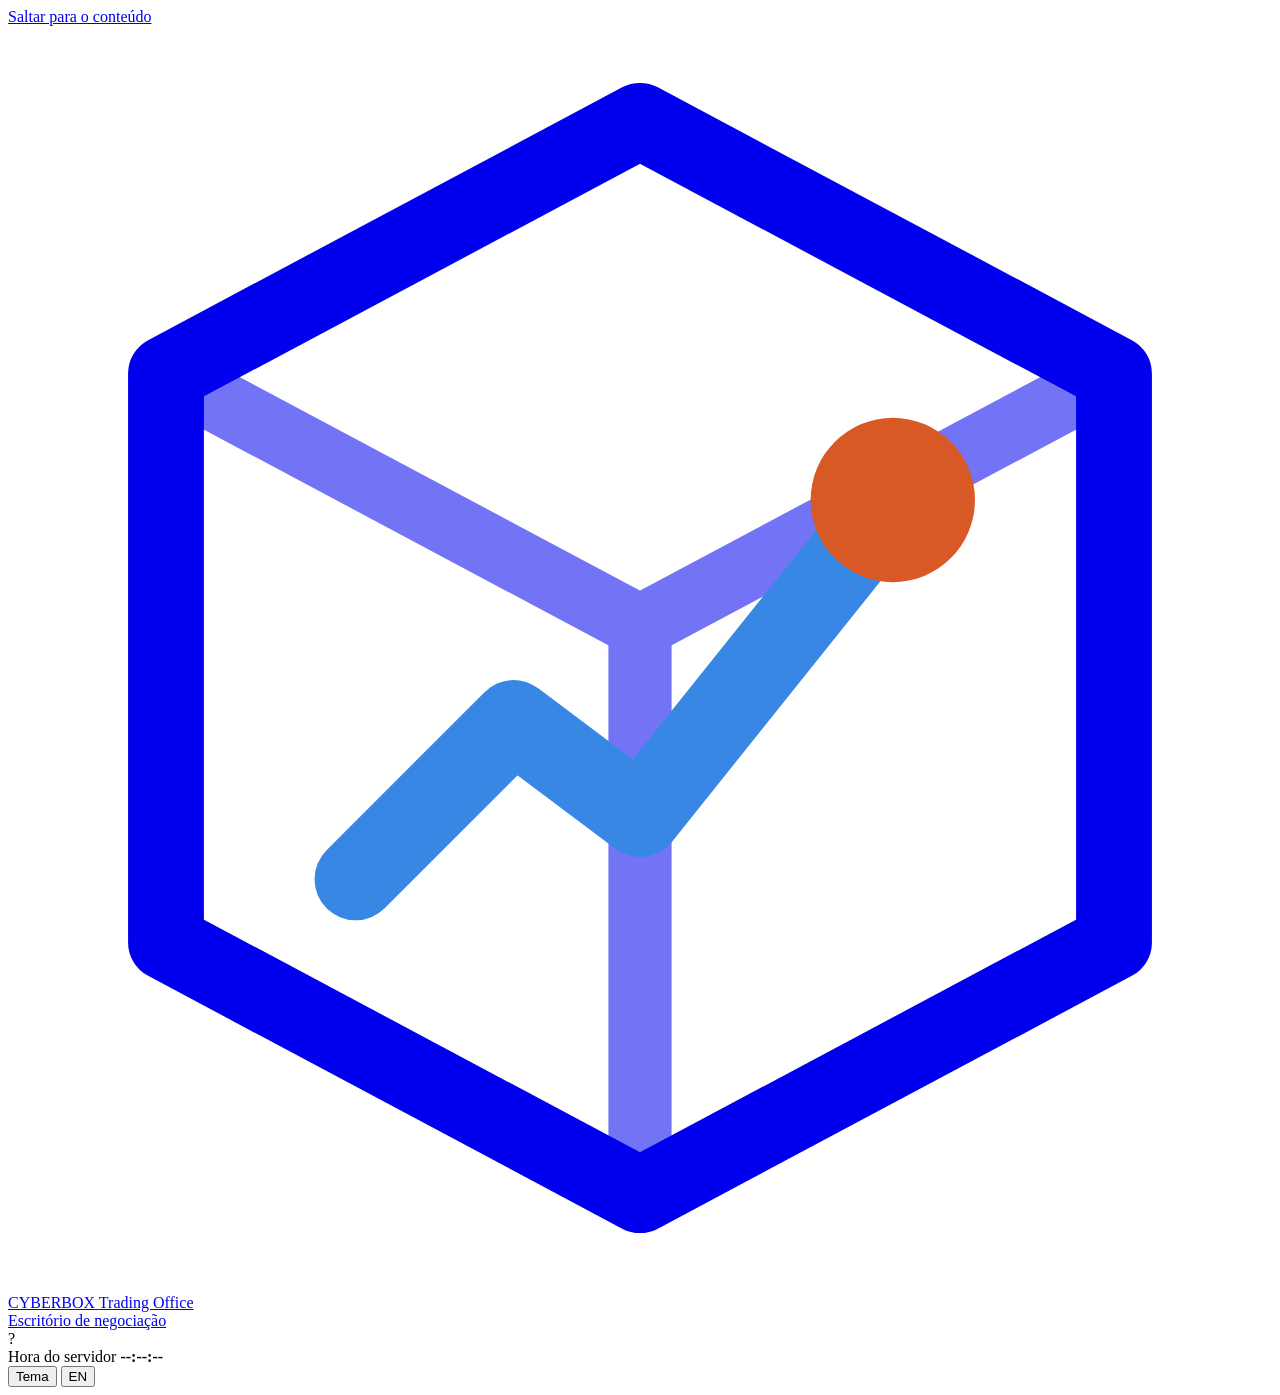
==== panel/static/index.html @ d66c307b "feat: add v3 specialist team, optional Claude advisor and CYBERBOX panel - Team of 21 supervised spe" ====
<!doctype html>
<html lang="pt-PT" data-theme="dark">
<head>
  <meta charset="utf-8">
  <meta name="viewport" content="width=device-width, initial-scale=1">
  <title>CYBERBOX Trading Office</title>
  <link rel="icon" href="/favicon.svg" type="image/svg+xml">
  <link rel="stylesheet" href="/static/css/app.css">
  <script type="module" src="/static/js/main.js"></script>
</head>
<body>
  <a class="skip" href="#view">Saltar para o conteúdo</a>
  <header class="topbar">
    <a class="wordmark" href="#/office" aria-label="CYBERBOX Trading Office">
      <svg viewBox="0 0 40 40" aria-hidden="true">
        <path d="M20 3 L35 11 L35 29 L20 37 L5 29 L5 11 Z" fill="none" stroke="currentColor" stroke-width="2.4" stroke-linejoin="round"/>
        <path d="M5 11 L20 19 L35 11 M20 19 L20 37" fill="none" stroke="currentColor" stroke-width="2" stroke-linejoin="round" opacity="0.55"/>
        <path d="M11 27 L16 22 L20 25 L28 15" fill="none" stroke="#3987e5" stroke-width="2.6" stroke-linecap="round" stroke-linejoin="round"/>
        <circle cx="28" cy="15" r="2.6" fill="#d95926"/>
      </svg>
      <span><span class="name">CYBERBOX</span> <span class="sub">Trading Office</span><br><span class="sub" id="app-sub">Escritório de negociação</span></span>
    </a>
    <div class="badges" aria-live="polite">
      <span class="badge" id="account-badge">?</span>
      <span class="badge" id="mode-badge"></span>
      <span class="badge" id="advisor-badge"></span>
      <span class="badge" id="stream-badge"></span>
    </div>
    <div class="clock">
      <span id="clock-label">Hora do servidor</span>
      <strong id="clock-time">--:--:--</strong>
      <div class="sessions" id="sessions"></div>
    </div>
    <div class="tools">
      <button class="icon-btn" id="theme-btn" type="button">Tema</button>
      <button class="icon-btn" id="lang-btn" type="button">EN</button>
    </div>
  </header>
  <div class="banner" id="banner-account" hidden></div>
  <div class="banner warn" id="banner-offline" hidden></div>
  <div class="banner warn" id="banner-paused" hidden></div>
  <nav class="tabs" id="tabs" role="tablist" aria-label="Separadores"></nav>
  <main id="view" tabindex="-1"></main>
  <div class="drawer-backdrop" id="drawer-backdrop" hidden></div>
  <aside class="drawer" id="drawer" role="dialog" aria-modal="true" aria-labelledby="drawer-title" hidden>
    <button class="icon-btn close" id="drawer-close" type="button">Fechar</button>
    <h2 id="drawer-title"></h2>
    <p class="muted small" id="drawer-sub"></p>
    <div id="drawer-body"></div>
  </aside>
  <div class="modal" id="modal" role="dialog" aria-modal="true" hidden><div class="box" id="modal-box"></div></div>
  <div class="tooltip" id="tooltip" role="tooltip" hidden></div>
</body>
</html>
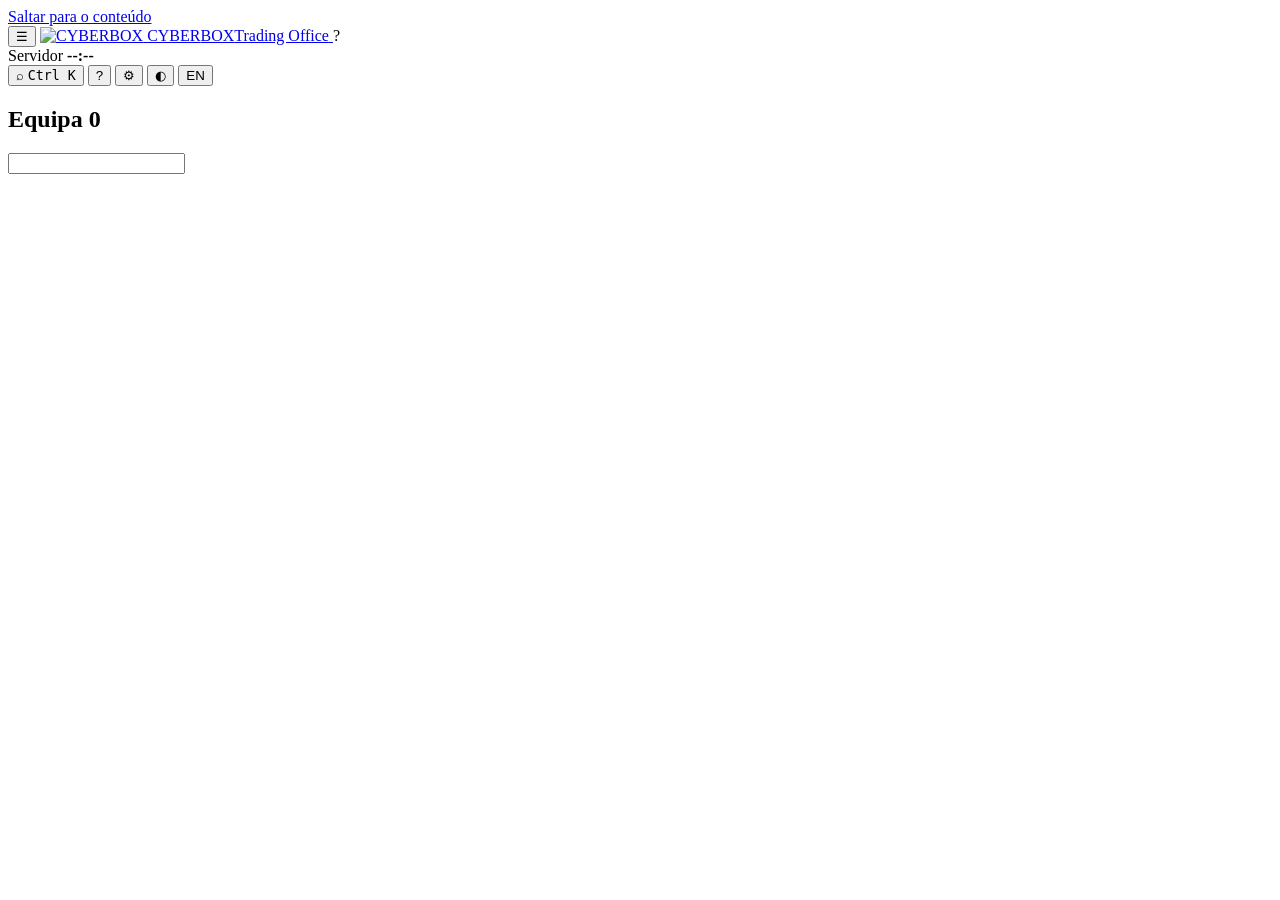
==== commit 821e3b7b: "feat: unify into v3.1 with evidence tiers, exploration and CYBERBOX office Fix the v3.0 "observes fo" ====
--- a/panel/static/index.html
+++ b/panel/static/index.html
@@ -4,51 +4,87 @@
   <meta charset="utf-8">
   <meta name="viewport" content="width=device-width, initial-scale=1">
   <title>CYBERBOX Trading Office</title>
-  <link rel="icon" href="/favicon.svg" type="image/svg+xml">
+  <meta name="color-scheme" content="dark light">
+  <link rel="icon" href="/static/img/favicon-48.png" type="image/png">
+  <link rel="preload" href="/static/fonts/syne-latin.woff2" as="font" type="font/woff2" crossorigin>
+  <link rel="preload" href="/static/fonts/space-mono-400-latin.woff2" as="font" type="font/woff2" crossorigin>
+  <link rel="stylesheet" href="/static/css/fonts.css">
+  <link rel="stylesheet" href="/static/css/tokens.css">
   <link rel="stylesheet" href="/static/css/app.css">
   <script type="module" src="/static/js/main.js"></script>
 </head>
 <body>
-  <a class="skip" href="#view">Saltar para o conteúdo</a>
-  <header class="topbar">
-    <a class="wordmark" href="#/office" aria-label="CYBERBOX Trading Office">
-      <svg viewBox="0 0 40 40" aria-hidden="true">
-        <path d="M20 3 L35 11 L35 29 L20 37 L5 29 L5 11 Z" fill="none" stroke="currentColor" stroke-width="2.4" stroke-linejoin="round"/>
-        <path d="M5 11 L20 19 L35 11 M20 19 L20 37" fill="none" stroke="currentColor" stroke-width="2" stroke-linejoin="round" opacity="0.55"/>
-        <path d="M11 27 L16 22 L20 25 L28 15" fill="none" stroke="#3987e5" stroke-width="2.6" stroke-linecap="round" stroke-linejoin="round"/>
-        <circle cx="28" cy="15" r="2.6" fill="#d95926"/>
-      </svg>
-      <span><span class="name">CYBERBOX</span> <span class="sub">Trading Office</span><br><span class="sub" id="app-sub">Escritório de negociação</span></span>
-    </a>
-    <div class="badges" aria-live="polite">
-      <span class="badge" id="account-badge">?</span>
-      <span class="badge" id="mode-badge"></span>
-      <span class="badge" id="advisor-badge"></span>
-      <span class="badge" id="stream-badge"></span>
+  <a class="skip" href="#view" data-i18n="a11y.skip">Saltar para o conteúdo</a>
+  <div class="app loading" id="app">
+    <header class="topbar" id="topbar">
+      <button class="icon-btn roster-toggle" id="roster-toggle" type="button" aria-controls="roster" aria-expanded="false"
+              data-i18n-label="roster.toggle">☰</button>
+      <a class="brand" href="#/office">
+        <img class="brand-logo" src="/static/img/cyberbox-logo-96.png" width="40" height="40" alt="CYBERBOX">
+        <span class="brand-text"><span class="brand-name">CYBER<span>BOX</span></span><span class="brand-sub" data-i18n="app.subtitle">Trading Office</span></span>
+      </a>
+      <span class="env-badge env-unknown" id="account-badge" role="status">?</span>
+      <div class="kpis" id="kpis" role="group" data-i18n-label="kpi.group">
+        <div class="kpi" id="kpi-equity"></div>
+        <div class="kpi" id="kpi-pnl"></div>
+        <div class="kpi" id="kpi-cushion"></div>
+        <div class="kpi kpi-meter" id="kpi-explore"></div>
+      </div>
+      <span class="mode-chip" id="mode-chip" role="status"></span>
+      <span class="lamp lamp-grey" id="advisor-lamp" role="status"></span>
+      <div class="clocks" role="group" data-i18n-label="clock.group">
+        <span class="clock-server" data-i18n-title="clock.server_full"><span class="clock-label" data-i18n="clock.server">Servidor</span> <strong id="clock-server">--:--</strong></span>
+        <span class="clock-pill" id="clock-tokyo"></span>
+        <span class="clock-pill" id="clock-london"></span>
+        <span class="clock-pill" id="clock-new_york"></span>
+      </div>
+      <div class="tools">
+        <span class="stream" id="stream-badge" role="status"></span>
+        <button class="icon-btn" id="palette-btn" type="button" data-i18n-label="palette.open" data-i18n-title="palette.open">⌕ <kbd class="kbd-hint">Ctrl K</kbd></button>
+        <button class="icon-btn" id="help-btn" type="button" data-i18n-label="tour.open" data-i18n-title="tour.open">?</button>
+        <button class="icon-btn" id="settings-btn" type="button" aria-haspopup="dialog" aria-expanded="false" aria-controls="settings-panel"
+                data-i18n-label="settings.title" data-i18n-title="settings.title">⚙</button>
+        <button class="icon-btn" id="theme-btn" type="button" data-i18n-label="theme.toggle" data-i18n-title="theme.toggle">◐</button>
+        <button class="icon-btn" id="lang-btn" type="button">EN</button>
+      </div>
+    </header>
+    <div class="banners">
+      <div class="banner" id="banner-account" role="note" hidden></div>
+      <div class="banner warn" id="banner-offline" role="alert" hidden></div>
+      <div class="banner warn" id="banner-paused" role="status" hidden></div>
     </div>
-    <div class="clock">
-      <span id="clock-label">Hora do servidor</span>
-      <strong id="clock-time">--:--:--</strong>
-      <div class="sessions" id="sessions"></div>
+    <div class="shell">
+      <aside class="roster" id="roster" data-i18n-label="roster.title">
+        <div class="roster-head">
+          <h2 class="roster-title"><span data-i18n="roster.title">Equipa</span> <span class="count" id="roster-count">0</span></h2>
+          <input type="search" id="roster-search" class="roster-search" data-i18n-label="roster.search" autocomplete="off">
+        </div>
+        <ul class="roster-list" id="roster-list"></ul>
+      </aside>
+      <section class="workspace">
+        <p class="status-line" id="status-line" role="status"></p>
+        <nav class="tabs" id="tabs" role="tablist" data-i18n-label="tabs.label"></nav>
+        <main id="view" class="view" tabindex="-1" role="tabpanel"></main>
+      </section>
     </div>
-    <div class="tools">
-      <button class="icon-btn" id="theme-btn" type="button">Tema</button>
-      <button class="icon-btn" id="lang-btn" type="button">EN</button>
-    </div>
-  </header>
-  <div class="banner" id="banner-account" hidden></div>
-  <div class="banner warn" id="banner-offline" hidden></div>
-  <div class="banner warn" id="banner-paused" hidden></div>
-  <nav class="tabs" id="tabs" role="tablist" aria-label="Separadores"></nav>
-  <main id="view" tabindex="-1"></main>
+    <footer class="bottombar" id="bottombar">
+      <div class="ticker" aria-hidden="true"><ul class="ticker-list" id="ticker-list"></ul></div>
+      <div class="replay-slot" id="replay-slot" role="group" data-i18n-label="office.replay"></div>
+    </footer>
+  </div>
+  <div class="settings-panel" id="settings-panel" role="dialog" aria-modal="false" data-i18n-label="settings.title" hidden></div>
+  <div class="palette" id="palette" hidden></div>
+  <div class="tour" id="tour" hidden></div>
   <div class="drawer-backdrop" id="drawer-backdrop" hidden></div>
   <aside class="drawer" id="drawer" role="dialog" aria-modal="true" aria-labelledby="drawer-title" hidden>
-    <button class="icon-btn close" id="drawer-close" type="button">Fechar</button>
+    <button class="icon-btn close" id="drawer-close" type="button" data-i18n="common.close">Fechar</button>
     <h2 id="drawer-title"></h2>
     <p class="muted small" id="drawer-sub"></p>
     <div id="drawer-body"></div>
   </aside>
   <div class="modal" id="modal" role="dialog" aria-modal="true" hidden><div class="box" id="modal-box"></div></div>
   <div class="tooltip" id="tooltip" role="tooltip" hidden></div>
+  <div class="sr-only" id="announcer" aria-live="polite" aria-atomic="true"></div>
+  <div class="sr-only" id="announcer-urgent" aria-live="assertive" aria-atomic="true"></div>
 </body>
 </html>
